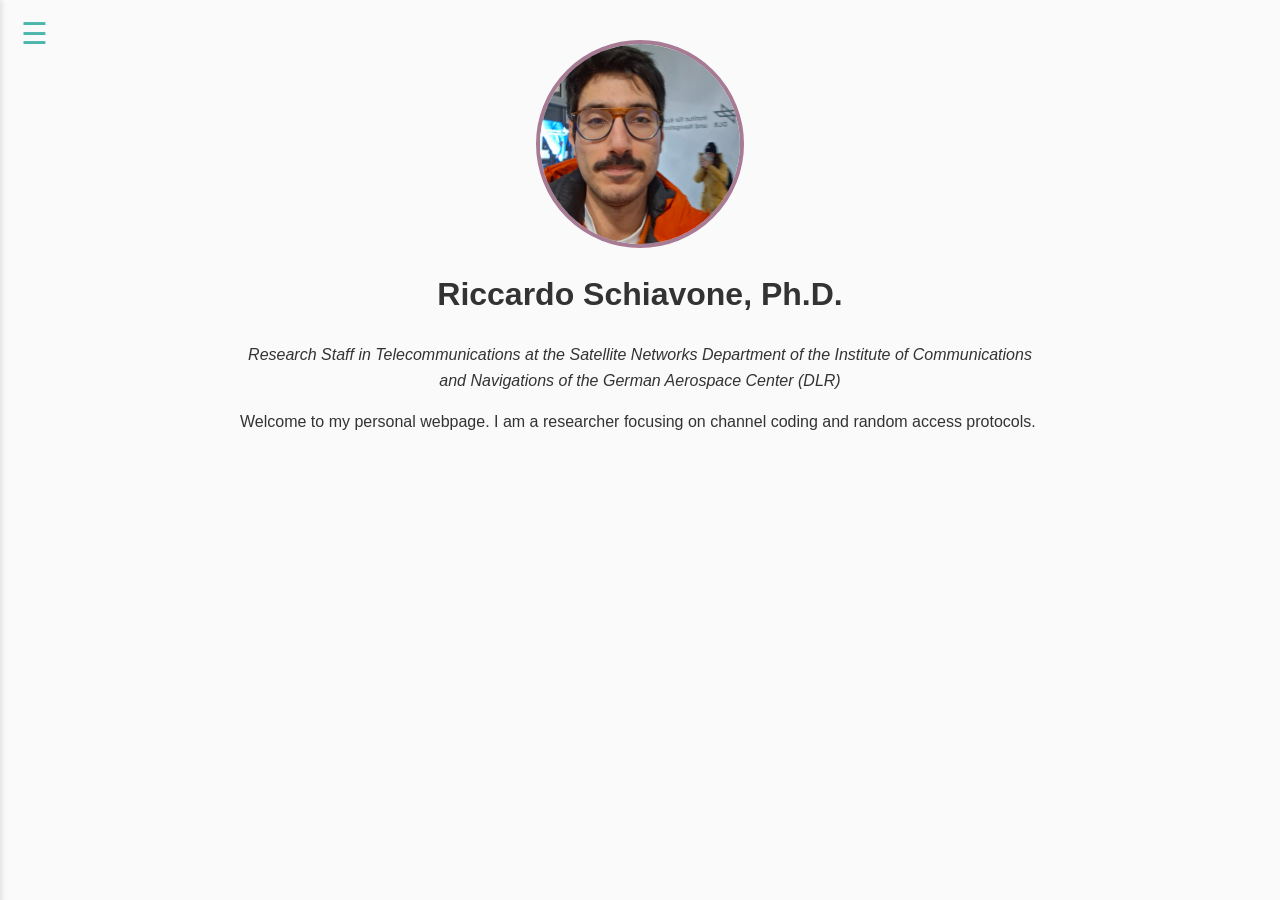
==== bio.html @ 807462cb "minor changes" ====
<!DOCTYPE html>
<html lang="en">
<head>
    <meta charset="UTF-8">
    <meta name="viewport" content="width=device-width, initial-scale=1.0">
    <title>Riccardo Schiavone</title>
    <link rel="stylesheet" href="style.css">
</head>
<body>

    <button class="menu-btn" onclick="toggleNav()">☰</button>

    <nav id="mySidebar" class="sidebar">
        <a href="index.html">Home</a>
        <a href="bio.html">Bio</a>
        <a href="research.html">Research Topics</a>
        <a href="publications.html">Publications</a>
        <a href="hobbies.html">Hobbies</a>
    </nav>

    <div id="main" class="main-content">
        <img src="profile.jpg" alt="Profile Picture" class="profile-pic">
        
        <h1 style="text-align: center;">Riccardo Schiavone, Ph.D.</h1>
        <p style="text-align: center; font-style: italic;">Research Staff in Telecommunications at the Satellite Networks Department of the Institute of Communications and Navigations of the German Aerospace Center (DLR)</p>
        
        <p>Welcome to my personal webpage. I am a researcher focusing on channel coding and random access protocols.</p>

        
    </div>

    <script src="menu.js"></script>
</body>
</html>
---- style.css ----
/* style.css */
:root {
  /* Modifica questi codici esadecimali per ottimizzare i colori */
  --teal: #4db6ac; 
  --muted-magenta: #a77b93; 
  --bg-color: #fafafa;
  --text-color: #333333;
  --sidebar-width: 250px;
}

body {
  font-family: 'Segoe UI', Tahoma, Geneva, Verdana, sans-serif;
  background-color: var(--bg-color);
  color: var(--text-color);
  margin: 0;
  padding: 0;
  line-height: 1.6;
}

/* --- Menu Laterale (Sidebar) --- */
.sidebar {
  height: 100%;
  width: var(--sidebar-width);
  position: fixed;
  z-index: 1000;
  top: 0;
  left: -250px; /* Nascosto di default */
  background-color: var(--teal);
  overflow-x: hidden;
  transition: 0.3s;
  padding-top: 60px;
  box-shadow: 2px 0 5px rgba(0,0,0,0.1);
}

.sidebar a {
  padding: 10px 15px 10px 30px;
  text-decoration: none;
  font-size: 1.2rem;
  color: white;
  display: block;
  transition: 0.2s;
}

.sidebar a:hover {
  background-color: var(--muted-magenta);
}

/* --- Pulsante Hamburger --- */
.menu-btn {
  font-size: 30px;
  cursor: pointer;
  background-color: transparent;
  color: var(--teal);
  border: none;
  position: fixed;
  top: 15px;
  left: 15px;
  z-index: 1001;
}

.menu-btn:hover {
  color: var(--muted-magenta);
}

/* --- Contenuto Principale --- */
.main-content {
  transition: margin-left .3s;
  padding: 40px 20px;
  max-width: 800px;
  margin: 0 auto; /* Centra il contenuto */
}

/* --- Foto Profilo Circolare --- */
.profile-pic {
  width: 200px;
  height: 200px;
  border-radius: 50%;
  object-fit: cover; /* Taglia l'immagine rettangolare per farla tonda, senza deformarla */
  border: 4px solid var(--muted-magenta);
  display: block;
  margin: 0 auto 20px auto;
}

/* --- Icone Social --- */
.social-links {
  text-align: center;
  margin-top: 20px;
}

.social-links a {
  color: var(--teal);
  margin: 0 10px;
  text-decoration: none;
  font-weight: bold;
}

.social-links a:hover {
  color: var(--muted-magenta);
}

/* --- Icone Social Vettoriali --- */
.social-icon {
  width: 32px;
  height: 32px;
  fill: var(--teal); /* Colore base */
  margin: 0 12px;
  transition: 0.3s;
  vertical-align: middle;
}

.social-icon:hover {
  fill: var(--muted-magenta); /* Colore quando ci passi sopra col mouse */
}

/* Rimuovi la vecchia formattazione dei link social per evitare conflitti */
.social-links a {
  text-decoration: none;
}
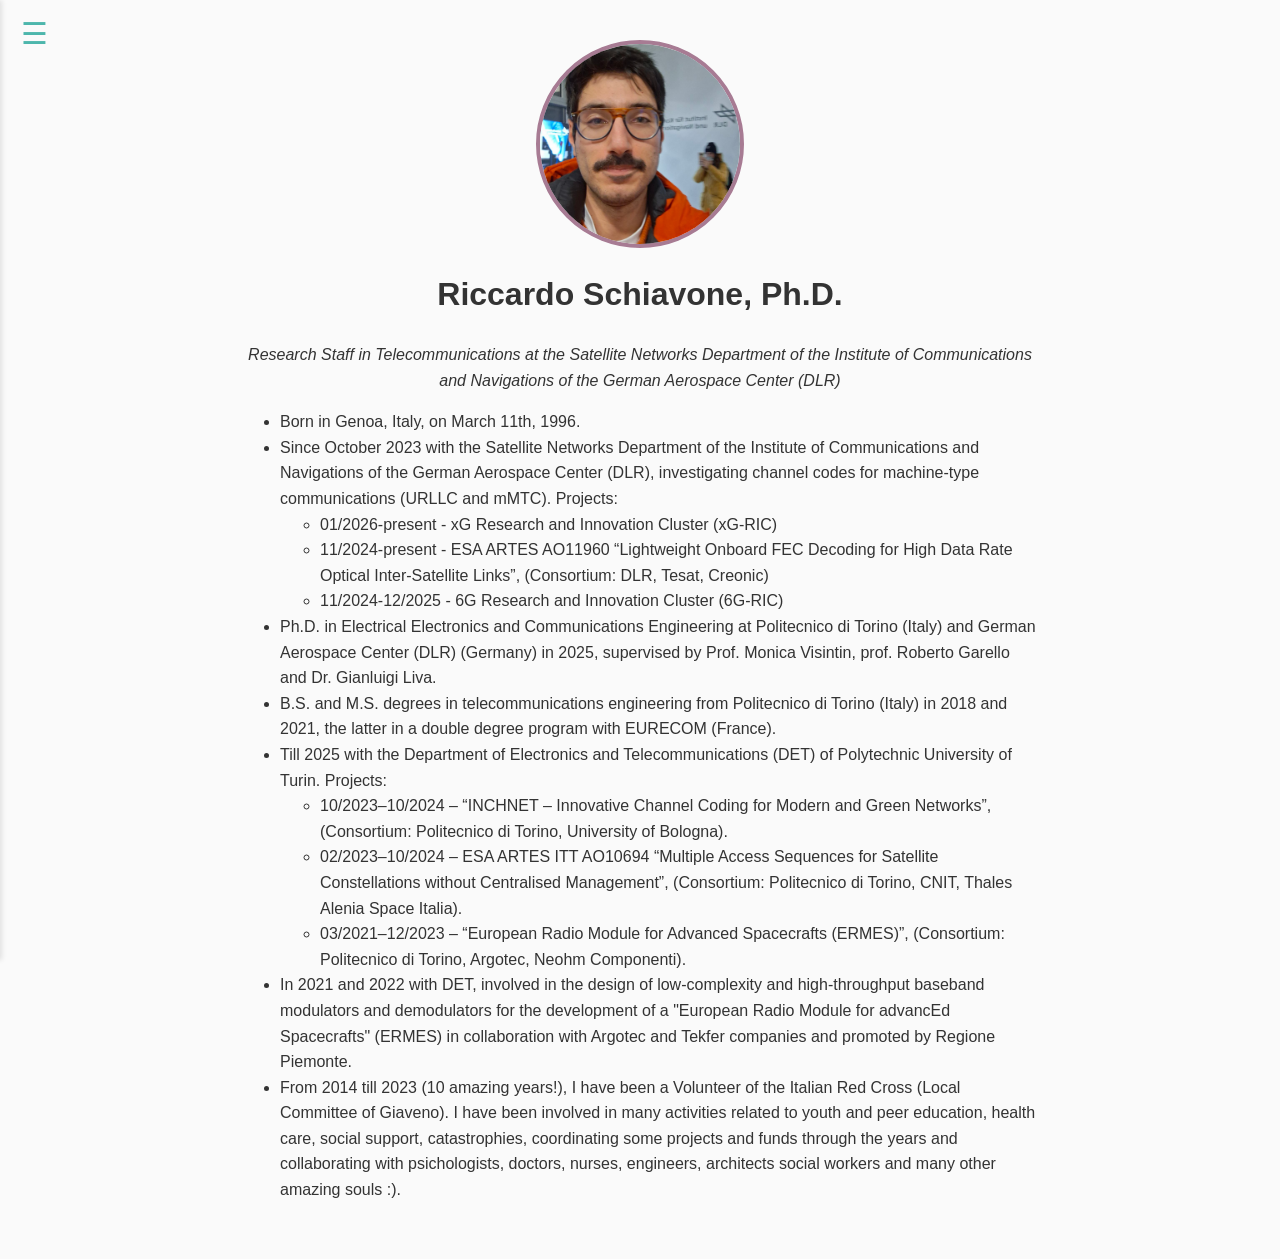
==== commit 3e69738d: "mc" ====
--- a/bio.html
+++ b/bio.html
@@ -24,7 +24,27 @@
         <h1 style="text-align: center;">Riccardo Schiavone, Ph.D.</h1>
         <p style="text-align: center; font-style: italic;">Research Staff in Telecommunications at the Satellite Networks Department of the Institute of Communications and Navigations of the German Aerospace Center (DLR)</p>
         
-        <p>Welcome to my personal webpage. I am a researcher focusing on channel coding and random access protocols.</p>
+        <p>
+			<ul>
+				<li>Born in Genoa, Italy, on March 11th, 1996.</li>
+				<li>Since October 2023 with the Satellite Networks Department of the Institute of Communications and Navigations of the German Aerospace Center (DLR), investigating channel codes for machine-type communications (URLLC and mMTC). Projects:<ul>
+					<li>01/2026-present - xG Research and Innovation Cluster (xG-RIC)</li>
+					<li>11/2024-present - ESA ARTES AO11960 “Lightweight Onboard FEC Decoding for High Data Rate Optical Inter-Satellite Links”, (Consortium: DLR, Tesat, Creonic)</li>
+					<li>11/2024-12/2025 - 6G Research and Innovation Cluster (6G-RIC)</li>
+					</ul>
+				</li>
+				<li>Ph.D. in Electrical Electronics and Communications Engineering at Politecnico di Torino (Italy) and German Aerospace Center (DLR) (Germany) in 2025, supervised by Prof. Monica Visintin, prof. Roberto Garello and Dr. Gianluigi Liva.</li>
+				<li>B.S. and M.S. degrees in telecommunications engineering from Politecnico di Torino (Italy) in 2018 and 2021, the latter in a double degree program with EURECOM (France).</li>
+				<li>Till 2025 with the Department of Electronics and Telecommunications (DET) of Polytechnic University of Turin. Projects:<ul>
+					<li>10/2023–10/2024 – “INCHNET – Innovative Channel Coding for Modern and Green Networks”, (Consortium: Politecnico di Torino, University of Bologna).</li>
+					<li>02/2023–10/2024 – ESA ARTES ITT AO10694 “Multiple Access Sequences for Satellite Constellations without Centralised Management”, (Consortium: Politecnico di Torino, CNIT, Thales Alenia Space Italia).</li>
+					<li>03/2021–12/2023 – “European Radio Module for Advanced Spacecrafts (ERMES)”, (Consortium: Politecnico di Torino, Argotec, Neohm Componenti).</li>
+					</ul>
+				</li>
+				<li>In 2021 and 2022 with DET, involved in the design of low-complexity and high-throughput baseband modulators and demodulators for the development of a "European Radio Module for advancEd Spacecrafts" (ERMES) in collaboration with Argotec and Tekfer companies and promoted by Regione Piemonte.</li>
+				<li>From 2014 till 2023 (10 amazing years!), I have been a Volunteer of the Italian Red Cross (Local Committee of Giaveno). I have been involved in many activities related to youth and peer education, health care, social support, catastrophies, coordinating some projects and funds through the years and collaborating with psichologists, doctors, nurses, engineers, architects social workers and many other amazing souls :).</li>
+			</ul>
+		</p>
 
         
     </div>
--- a/style.css
+++ b/style.css
@@ -81,35 +81,25 @@
   margin: 0 auto 20px auto;
 }
 
-/* --- Icone Social --- */
+/* --- Icone Social Vettoriali Aggiornate --- */
 .social-links {
   text-align: center;
-  margin-top: 20px;
+  margin-top: 30px;
+  display: flex;       /* Allinea le icone in orizzontale */
+  justify-content: center;
+  gap: 20px;           /* Spazio tra un'icona e l'altra */
 }
 
-.social-links a {
-  color: var(--teal);
-  margin: 0 10px;
-  text-decoration: none;
-  font-weight: bold;
-}
-
-.social-links a:hover {
-  color: var(--muted-magenta);
-}
-
-/* --- Icone Social Vettoriali --- */
 .social-icon {
-  width: 32px;
-  height: 32px;
-  fill: var(--teal); /* Colore base */
-  margin: 0 12px;
-  transition: 0.3s;
-  vertical-align: middle;
+  width: 30px !important;  /* Forza la dimensione a 30px */
+  height: 30px !important;
+  fill: var(--teal);
+  transition: transform 0.2s, fill 0.2s;
 }
 
 .social-icon:hover {
-  fill: var(--muted-magenta); /* Colore quando ci passi sopra col mouse */
+  fill: var(--muted-magenta);
+  transform: scale(1.1); /* Si ingrandisce leggermente al passaggio del mouse */
 }
 
 /* Rimuovi la vecchia formattazione dei link social per evitare conflitti */
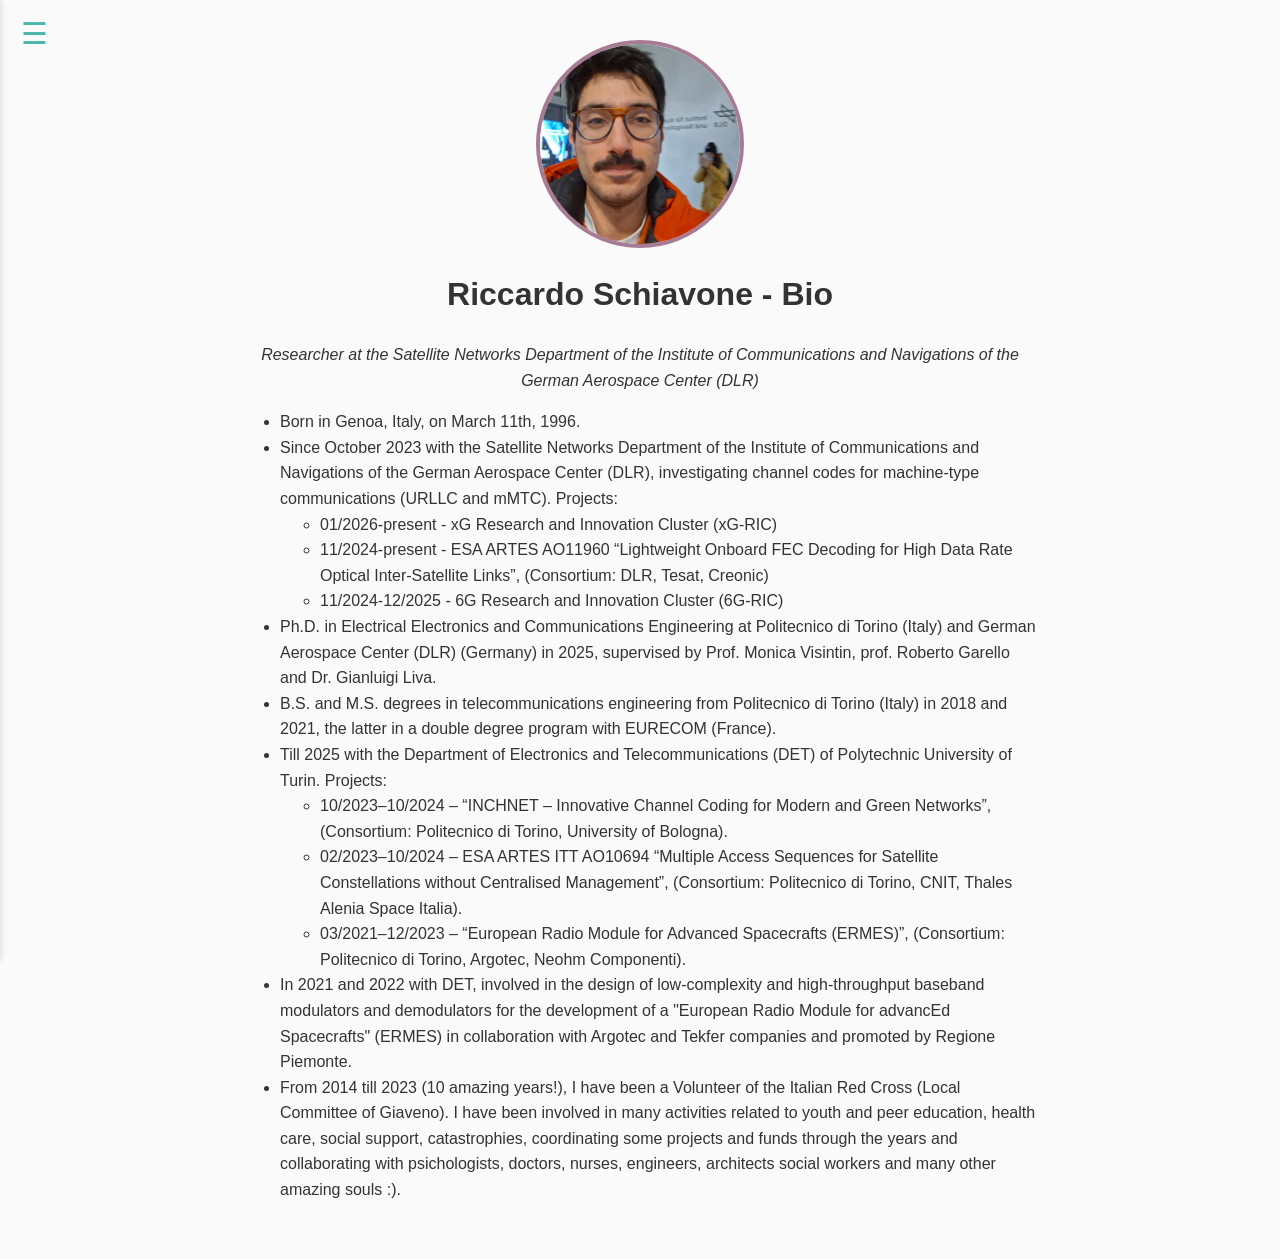
==== commit eda78a89: "mc" ====
--- a/bio.html
+++ b/bio.html
@@ -21,8 +21,8 @@
     <div id="main" class="main-content">
         <img src="profile.jpg" alt="Profile Picture" class="profile-pic">
         
-        <h1 style="text-align: center;">Riccardo Schiavone, Ph.D.</h1>
-        <p style="text-align: center; font-style: italic;">Research Staff in Telecommunications at the Satellite Networks Department of the Institute of Communications and Navigations of the German Aerospace Center (DLR)</p>
+        <h1 style="text-align: center;">Riccardo Schiavone - Bio</h1>
+        <p style="text-align: center; font-style: italic;">Researcher at the Satellite Networks Department of the Institute of Communications and Navigations of the German Aerospace Center (DLR)</p>
         
         <p>
 			<ul>
